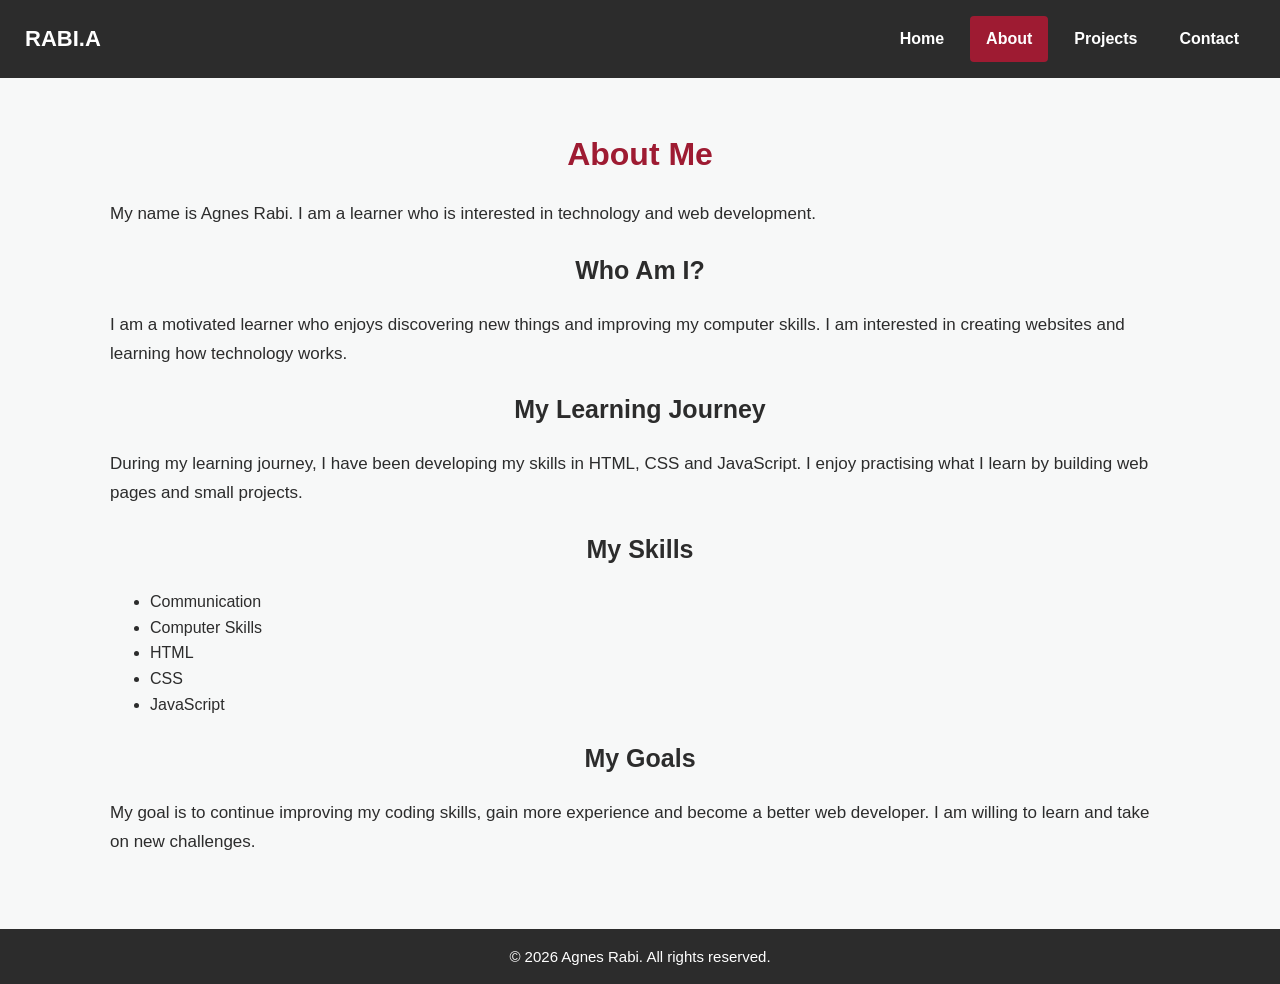
==== about.html @ c5e83e11 "Add portfolio pages and project files" ====
<!DOCTYPE html>
<html lang="en">

<head>
    <meta charset="UTF-8">
    <meta name="viewport" content="width=device-width, initial-scale=1.0">
    <title>About Me - Agnes Rabi</title>
    <link rel="stylesheet" href="style.css">
</head>

<body>

    <header>
        <nav class="navbar" aria-label="Main navigation">
            <span class="logo">RABI.A</span>

            <div class="nav-links">
                <a href="index.html" class="nav-link">Home</a>
                <a href="about.html" class="nav-link active">About</a>
                <a href="projects.html" class="nav-link">Projects</a>
                <a href="contact.html" class="nav-link">Contact</a>
            </div>
        </nav>
    </header>

    <main>

        <section class="about-intro">
            <h1>About Me</h1>
            <p>
                My name is Agnes Rabi. I am a learner who is
                interested in technology and web development.
            </p>
        </section>

        <section class="about-content">

            <h2>Who Am I?</h2>
            <p>
                I am a motivated learner who enjoys discovering
                new things and improving my computer skills.
                I am interested in creating websites and learning
                how technology works.
            </p>

            <h2>My Learning Journey</h2>
            <p>
                During my learning journey, I have been developing
                my skills in HTML, CSS and JavaScript.
                I enjoy practising what I learn by building
                web pages and small projects.
            </p>

            <h2>My Skills</h2>
            <ul>
                <li>Communication</li>
                <li>Computer Skills</li>
                <li>HTML</li>
                <li>CSS</li>
                <li>JavaScript</li>
            </ul>

            <h2>My Goals</h2>
            <p>
                My goal is to continue improving my coding skills,
                gain more experience and become a better web developer.
                I am willing to learn and take on new challenges.
            </p>

        </section>

    </main>

    <footer>
        <p>&copy; 2026 Agnes Rabi. All rights reserved.</p>
    </footer>

    <script src="script.js"></script>

</body>
</html>
---- style.css ----
/* GENERAL PAGE STYLING */

* {
    box-sizing: border-box;
}

body {
    font-family: Arial, Helvetica, sans-serif;
    background-color: #f7f8f8;
    color: #2c2c2c;
    margin: 0;
    padding: 0;
    line-height: 1.6;
}

/* NAVIGATION BAR */

.navbar {
    display: flex;
    justify-content: space-between;
    align-items: center;
    flex-wrap: wrap;
    gap: 15px;
    background-color: #2c2c2c;
    padding: 16px 25px;
}

.logo {
    color: #ffffff;
    font-size: 22px;
    font-weight: bold;
}

.nav-links {
    display: flex;
    flex-wrap: wrap;
    gap: 10px;
}

.nav-link {
    color: #ffffff;
    text-decoration: none;
    font-weight: bold;
    padding: 10px 16px;
    border-radius: 4px;
    min-height: 44px;
    display: inline-flex;
    align-items: center;
}

.nav-link:hover,
.nav-link.active {
    background-color: #9E1B32;
}

/* KEYBOARD FOCUS */

a:focus-visible,
button:focus-visible,
input:focus-visible,
select:focus-visible,
textarea:focus-visible {
    outline: 3px solid #9E1B32;
    outline-offset: 3px;
}

/* MAIN CONTENT */

main {
    max-width: 1100px;
    margin: 0 auto;
    padding: 25px 20px;
}

h1 {
    color: #9E1B32;
    font-size: 32px;
    text-align: center;
    margin-bottom: 20px;
}

h2 {
    color: #2c2c2c;
    font-size: 25px;
    text-align: center;
}

p {
    font-size: 17px;
    line-height: 1.7;
}

/* HOME PAGE */

.welcome,
.skills,
.home-projects,
.home-contact,
.projects-intro,
.contact-intro,
.contact-information,
.contact-form-section {
    max-width: 850px;
    margin: 25px auto;
    padding: 25px;
    background-color: #ffffff;
    border-radius: 8px;
    box-shadow: 0 2px 8px rgba(0, 0, 0, 0.08);
}

.welcome {
    text-align: center;
}

.skills ul {
    max-width: 400px;
    margin: 15px auto;
    padding-left: 40px;
}

.skills li {
    padding: 5px;
    font-size: 17px;
}

/* BUTTONS */

.btn {
    display: inline-flex;
    justify-content: center;
    align-items: center;
    background-color: #9E1B32;
    color: #ffffff;
    text-decoration: none;
    font-weight: bold;
    padding: 12px 20px;
    min-height: 48px;
    border-radius: 5px;
    transition: background-color 0.3s ease;
}

.btn:hover {
    background-color: #2c2c2c;
}

/* PROJECTS PAGE */

.projects-intro {
    text-align: center;
}

.projects-grid {
    display: grid;
    grid-template-columns: repeat(auto-fit, minmax(220px, 1fr));
    gap: 20px;
    padding: 20px 0;
}

.project-card {
    background-color: #2c2c2c;
    color: #ffffff;
    padding: 22px;
    border-radius: 8px;
    text-align: center;
    transition: transform 0.3s ease, background-color 0.3s ease;
}

.project-card h3 {
    color: #ffffff;
}

.project-card:hover {
    transform: translateY(-5px);
    background-color: #9E1B32;
}

/* CONTACT PAGE */

.contact-information,
.contact-form-section {
    text-align: center;
}

.contact-form-section form {
    display: flex;
    flex-direction: column;
    gap: 12px;
    max-width: 500px;
    margin: 20px auto;
    text-align: left;
}

.contact-form-section label {
    font-weight: bold;
}

.contact-form-section input,
.contact-form-section select,
.contact-form-section textarea {
    width: 100%;
    padding: 12px;
    border: 2px solid #2c2c2c;
    border-radius: 5px;
    font-family: Arial, Helvetica, sans-serif;
    font-size: 16px;
}

.contact-form-section input,
.contact-form-section select {
    min-height: 48px;
}

.contact-form-section textarea {
    min-height: 120px;
    resize: vertical;
}

.contact-form-section button {
    background-color: #9E1B32;
    color: #ffffff;
    border: none;
    border-radius: 5px;
    padding: 12px 20px;
    min-height: 48px;
    font-size: 16px;
    font-weight: bold;
    cursor: pointer;
    transition: background-color 0.3s ease;
}

.contact-form-section button:hover {
    background-color: #2c2c2c;
}

/* FOOTER */

footer {
    background-color: #2c2c2c;
    color: #ffffff;
    text-align: center;
    padding: 15px;
    margin-top: 30px;
}

footer p {
    margin: 0;
    font-size: 15px;
}

/* TABLET RESPONSIVENESS */

@media (max-width: 900px) {
    main {
        padding: 20px 15px;
    }

    .navbar {
        padding: 14px;
    }
}

/* MOBILE RESPONSIVENESS */

@media (max-width: 600px) {
    .navbar {
        flex-direction: column;
        align-items: center;
    }

    .nav-links {
        width: 100%;
        flex-direction: column;
        align-items: stretch;
    }

    .nav-link {
        justify-content: center;
        width: 100%;
        min-height: 48px;
    }

    main {
        padding: 12px;
    }

    h1 {
        font-size: 26px;
    }

    h2 {
        font-size: 22px;
    }

    p {
        font-size: 16px;
    }

    .welcome,
    .skills,
    .home-projects,
    .home-contact,
    .projects-intro,
    .contact-intro,
    .contact-information,
    .contact-form-section {
        padding: 18px;
    }

    .projects-grid {
        grid-template-columns: 1fr;
    }

    .btn {
        width: 100%;
    }
}

/* REDUCED MOTION */

@media (prefers-reduced-motion: reduce) {
    *,
    *::before,
    *::after {
        scroll-behavior: auto !important;
        transition-duration: 0.01ms !important;
        animation-duration: 0.01ms !important;
    }

    .project-card:hover {
        transform: none;
    }
}
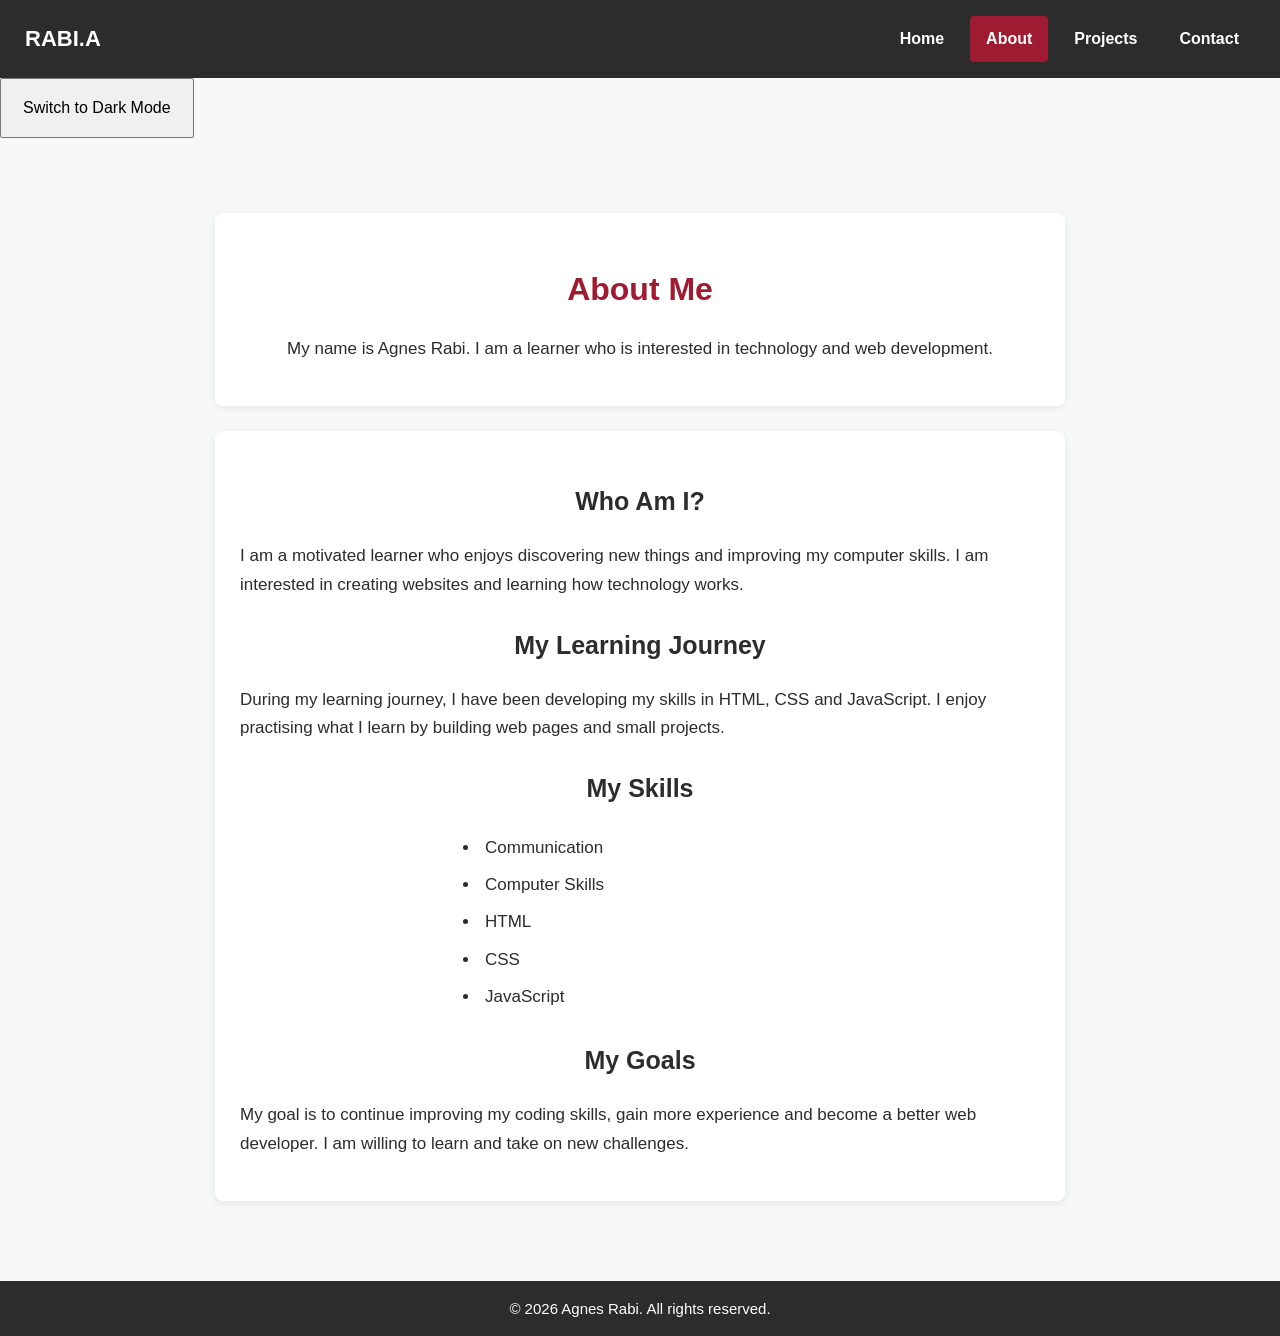
==== commit 209c2736: "Add working dark mode toggle" ====
--- a/about.html
+++ b/about.html
@@ -5,7 +5,9 @@
 <head>
     <meta charset="UTF-8">
     <meta name="viewport" content="width=device-width, initial-scale=1.0">
+
     <title>About Me - Agnes Rabi</title>
+
     <link rel="stylesheet" href="style.css">
 </head>
 
@@ -13,6 +15,7 @@
 
     <header>
         <nav class="navbar" aria-label="Main navigation">
+
             <span class="logo">RABI.A</span>
 
             <div class="nav-links">
@@ -21,13 +24,24 @@
                 <a href="projects.html" class="nav-link">Projects</a>
                 <a href="contact.html" class="nav-link">Contact</a>
             </div>
+
         </nav>
     </header>
+
+    <!-- DARK MODE BUTTON -->
+    <button
+        type="button"
+        id="themeToggle"
+        class="theme-toggle"
+        aria-pressed="false">
+        Switch to Dark Mode
+    </button>
 
     <main>
 
         <section class="about-intro">
             <h1>About Me</h1>
+
             <p>
                 My name is Agnes Rabi. I am a learner who is
                 interested in technology and web development.
@@ -37,6 +51,7 @@
         <section class="about-content">
 
             <h2>Who Am I?</h2>
+
             <p>
                 I am a motivated learner who enjoys discovering
                 new things and improving my computer skills.
@@ -45,6 +60,7 @@
             </p>
 
             <h2>My Learning Journey</h2>
+
             <p>
                 During my learning journey, I have been developing
                 my skills in HTML, CSS and JavaScript.
@@ -53,6 +69,7 @@
             </p>
 
             <h2>My Skills</h2>
+
             <ul>
                 <li>Communication</li>
                 <li>Computer Skills</li>
@@ -62,6 +79,7 @@
             </ul>
 
             <h2>My Goals</h2>
+
             <p>
                 My goal is to continue improving my coding skills,
                 gain more experience and become a better web developer.
--- a/style.css
+++ b/style.css
@@ -12,6 +12,7 @@
     margin: 0;
     padding: 0;
     line-height: 1.6;
+    transition: background-color 0.3s ease, color 0.3s ease;
 }
 
 /* NAVIGATION BAR */
@@ -54,6 +55,28 @@
     background-color: #9E1B32;
 }
 
+/* DARK MODE TOGGLE BUTTON */
+
+/* DARK MODE TOGGLE BUTTON */
+
+.theme-toggle {
+    display: block;
+    background-color: #f0f0f0;
+    color: #000000;
+    border: 1px solid #777777;
+    border-radius: 2px;
+    padding: 18px 22px;
+    min-height: 60px;
+    font-size: 16px;
+    font-weight: normal;
+    cursor: pointer;
+    margin-bottom: 25px;
+}
+
+.theme-toggle:hover {
+    background-color: #dddddd;
+    color: #000000;
+}
 /* KEYBOARD FOCUS */
 
 a:focus-visible,
@@ -91,13 +114,15 @@
     line-height: 1.7;
 }
 
-/* HOME PAGE */
+/* HOME AND OTHER PAGE CONTENT BOXES */
 
 .welcome,
 .skills,
 .home-projects,
 .home-contact,
 .projects-intro,
+.about-intro,
+.about-content,
 .contact-intro,
 .contact-information,
 .contact-form-section {
@@ -109,17 +134,21 @@
     box-shadow: 0 2px 8px rgba(0, 0, 0, 0.08);
 }
 
+/* HOME PAGE */
+
 .welcome {
     text-align: center;
 }
 
-.skills ul {
+.skills ul,
+.about-content ul {
     max-width: 400px;
     margin: 15px auto;
     padding-left: 40px;
 }
 
-.skills li {
+.skills li,
+.about-content li {
     padding: 5px;
     font-size: 17px;
 }
@@ -146,7 +175,9 @@
 
 /* PROJECTS PAGE */
 
-.projects-intro {
+.projects-intro,
+.about-intro,
+.contact-intro {
     text-align: center;
 }
 
@@ -173,6 +204,16 @@
 .project-card:hover {
     transform: translateY(-5px);
     background-color: #9E1B32;
+}
+
+/* ABOUT PAGE */
+
+.about-content {
+    text-align: left;
+}
+
+.about-content h2 {
+    margin-top: 25px;
 }
 
 /* CONTACT PAGE */
@@ -248,6 +289,68 @@
     font-size: 15px;
 }
 
+/* DARK MODE */
+
+body.dark-mode {
+    background-color: #181818;
+    color: #f1f1f1;
+}
+
+body.dark-mode h2 {
+    color: #f1f1f1;
+}
+
+body.dark-mode p,
+body.dark-mode li,
+body.dark-mode label {
+    color: #f1f1f1;
+}
+
+body.dark-mode .welcome,
+body.dark-mode .skills,
+body.dark-mode .home-projects,
+body.dark-mode .home-contact,
+body.dark-mode .projects-intro,
+body.dark-mode .about-intro,
+body.dark-mode .about-content,
+body.dark-mode .contact-intro,
+body.dark-mode .contact-information,
+body.dark-mode .contact-form-section {
+    background-color: #292929;
+    color: #f1f1f1;
+}
+
+body.dark-mode .contact-form-section input,
+body.dark-mode .contact-form-section select,
+body.dark-mode .contact-form-section textarea {
+    background-color: #181818;
+    color: #ffffff;
+    border-color: #aaaaaa;
+}
+
+body.dark-mode .contact-form-section input::placeholder,
+body.dark-mode .contact-form-section textarea::placeholder {
+    color: #cccccc;
+}
+
+body.dark-mode .project-card {
+    background-color: #383838;
+    color: #ffffff;
+}
+
+body.dark-mode .project-card h3 {
+    color: #ffffff;
+}
+
+body.dark-mode .project-card:hover {
+    background-color: #9E1B32;
+}
+
+body.dark-mode .btn:hover {
+    background-color: #ffffff;
+    color: #2c2c2c;
+}
+
 /* TABLET RESPONSIVENESS */
 
 @media (max-width: 900px) {
@@ -274,7 +377,8 @@
         align-items: stretch;
     }
 
-    .nav-link {
+    .nav-link,
+    .theme-toggle {
         justify-content: center;
         width: 100%;
         min-height: 48px;
@@ -301,6 +405,8 @@
     .home-projects,
     .home-contact,
     .projects-intro,
+    .about-intro,
+    .about-content,
     .contact-intro,
     .contact-information,
     .contact-form-section {
